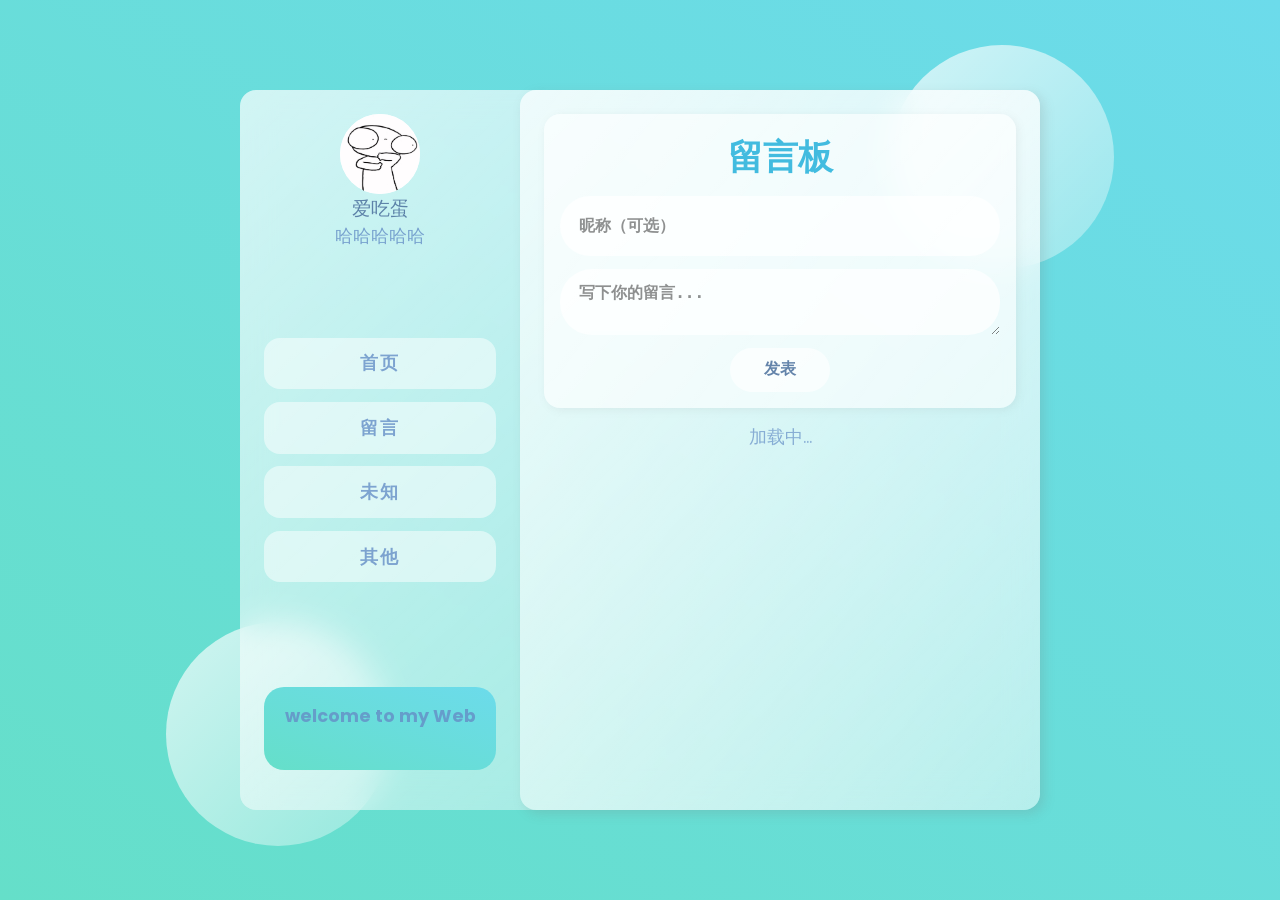
==== liuyanban.html @ 07715d7b "留言板 Supabase 版 - 支持多设备同时留言" ====
﻿<!--
  文件名：liuyanban.html
  描述：玻璃拟态风格留言板页面（Supabase 版，支持多设备同时留言）
  依赖：Google Fonts (Poppins)、liuyanban.css
-->
<!DOCTYPE html>
<html lang="en">
  <head>
    <meta charset="UTF-8" />
    <meta name="viewport" content="width=device-width, initial-scale=1.0" />
    <title>Glass Website</title>
    <!-- 引入 Google Fonts：Poppins 字体 -->
    <link
      href="https://fonts.googleapis.com/css2?family=Poppins:wght@400;500;700&display=swap"
      rel="stylesheet"
    />
    <!-- 引入自定义样式表 -->
    <link rel="stylesheet" href="./liuyanban.css" />
  </head>
  <body>
    <main>
      <section class="glass">
        <!-- ===== 左侧面板 ===== -->
        <div class="dashboard">
          <div class="user">
            <div class="pic">
              <div class="pic pic1"></div>
            </div>
            <h3>爱吃蛋</h3>
            <p>哈哈哈哈哈</p>
          </div>
          <div class="links">
            <div class="link"><h2>首页</h2></div>
            <div class="link"><h2>留言</h2></div>
            <div class="link"><h2>未知</h2></div>
            <div class="link"><h2>其他</h2></div>
          </div>
          <div class="pro">
            <h2>welcome to my Web</h2>
            <img src="" alt="" />
          </div>
        </div>

        <!-- ===== 右侧留言板 ===== -->
        <div class="liuyan">
          <div class="status">
            <h1>留言板</h1>
            <!-- 昵称输入框 -->
            <input type="text" id="nameInput" placeholder="昵称（可选）" />
            <!-- 留言内容输入框 -->
            <textarea id="messageInput" placeholder="写下你的留言..."></textarea>
            <!-- 发表按钮，点击触发 submitMessage() -->
            <button class="button" onclick="submitMessage()">发表</button>
          </div>

          <!-- 留言卡片列表 -->
          <div class="cards" id="messageList">
            <p style="text-align: center; color: #658ec6; opacity: 0.7">
              加载中...
            </p>
          </div>
        </div>
      </section>
    </main>

    <!-- 背景装饰圆 -->
    <div class="circle1"></div>
    <div class="circle2"></div>

    <!-- ===== Supabase SDK ===== -->
    <script src="https://cdn.jsdelivr.net/npm/@supabase/supabase-js@2"></script>

    <!-- ===== Supabase 留言板逻辑 ===== -->
    <script>
      // 初始化 Supabase 客户端
      const SUPABASE_URL = "https://nnjcekdsuscyrfwerasz.supabase.co";
      const SUPABASE_KEY =
        "sb_publishable_rrBS6fAYX-_ZwQ0h8wUcjg_K2_8CIY6";
      const db = supabase.createClient(SUPABASE_URL, SUPABASE_KEY);

      // ========================
      // 提交留言
      // ========================
      async function submitMessage() {
        const name =
          document.getElementById("nameInput").value.trim() || "匿名";
        const text = document.getElementById("messageInput").value.trim();

        // 校验：留言内容不能为空
        if (!text) {
          alert("留言内容不能为空！");
          return;
        }

        // 写入 Supabase 数据库
        const { error } = await db.from("messages").insert({ name, text });

        if (error) {
          alert("发表失败：" + error.message);
          return;
        }

        // 清空输入框 + 刷新列表
        document.getElementById("nameInput").value = "";
        document.getElementById("messageInput").value = "";
        await loadMessages();
      }

      // ========================
      // 渲染留言列表
      // ========================
      async function loadMessages() {
        const listEl = document.getElementById("messageList");

        // 从 Supabase 查询最新留言（按时间倒序）
        const { data: messages, error } = await db
          .from("messages")
          .select("*")
          .order("created_at", { ascending: false });

        if (error) {
          listEl.innerHTML =
            '<p style="text-align:center; color:#658ec6; opacity:0.7;">加载失败：' +
            error.message +
            "</p>";
          return;
        }

        if (!messages || messages.length === 0) {
          listEl.innerHTML =
            '<p style="text-align:center; color:#658ec6; opacity:0.7;">还没有留言，快来抢沙发吧！</p>';
          return;
        }

        // 动态生成留言卡片
        let html = "";
        messages.forEach((msg) => {
          const time = msg.created_at
            ? new Date(msg.created_at).toLocaleString("zh-CN")
            : "";
          html += `
            <div class="card">
              <div class="card-info">
                <h2>${msg.name}</h2>
                <p>${msg.text}</p>
                <small style="color:#999">${time}</small>
              </div>
            </div>
          `;
        });
        listEl.innerHTML = html;
      }

      // 页面加载时自动显示已有留言
      loadMessages();
    </script>
  </body>
</html>
---- liuyanban.css ----
* {
  margin: 0;
  padding: 0;
  box-sizing: border-box;
}

/* 字体与基础排版 */
h1 {
  color: #426696;
  font-weight: 600;
  font-size: clamp(1.8rem, 6vw, 3rem);
  opacity: 0.8;
  white-space: normal;
  word-wrap: break-word;
  overflow-wrap: break-word;
}

h2,
p {
  color: #658ec6;
  opacity: 0.8;
  font-size: clamp(0.9rem, 3vw, 1.1rem);
  text-align: center;
}

h3 {
  color: #426696;
  font-weight: 400;
  opacity: 0.8;
  font-size: clamp(1rem, 3.5vw, 1.2rem);
}

main {
  font-family: "Poppins", sans-serif;
  min-height: 100vh;
  background: linear-gradient(to right top, #65dfc9, #6cdbeb);
  display: flex;
  align-items: center;
  justify-content: center;
  padding: 1rem;
}

.glass {
  width: min(90%, 800px);
  height: min(80vh, 800px);
  max-height: 90vh;
  background: linear-gradient(
    to right bottom,
    rgba(255, 255, 255, 0.7),
    rgba(255, 255, 255, 0.3)
  );
  border-radius: 1rem;
  z-index: 2;
  backdrop-filter: blur(1rem);
  -webkit-backdrop-filter: blur(1rem);
  display: flex;
  overflow: visible;
  flex-direction: row;
  align-items: stretch;
}

/* 装饰圆圈 */
.circle1,
.circle2 {
  background: white;
  background: linear-gradient(
    to right bottom,
    rgba(255, 255, 255, 0.7),
    rgba(255, 255, 255, 0.3)
  );
  height: 14rem;
  width: 14rem;
  position: absolute;
  border-radius: 50%;
  pointer-events: none;
}

.circle1 {
  top: 5%;
  right: 13%;
}

.circle2 {
  bottom: 6%;
  left: 13%;
}

/* 左侧栏 */
.dashboard {
  flex: 0 0 35%;
  display: flex;
  flex-direction: column;
  align-items: center;
  justify-content: space-between;
  padding: 1.5rem;
  gap: 1.2rem;
}

.user {
  display: flex;
  flex-direction: column;
  align-items: center;
  text-align: center;
}

.user .pic {
  width: clamp(60px, 12vw, 80px);
  height: clamp(60px, 12vw, 80px);
  background-color: #fc8fee;
  border-radius: 50%;
  background-image: url(aichibi.jpg);
  background-repeat: no-repeat;
  background-position: center;
  background-size: cover;
  transition: transform 0.5s ease-out;
  transform-origin: center;
}

.user .pic:hover {
  transform: rotate(180deg);
}

.links {
  width: 100%;
  display: flex;
  flex-direction: column;
  gap: 0.8rem;
}

.link {
  display: flex;
  padding: 0.8rem 1rem;
  align-items: center;
  background: rgba(255, 255, 255, 0.5);
  border-radius: 1rem;
  cursor: pointer;
  transition: background 0.3s, transform 0.2s ease;
  justify-content: center;
  margin: 0;
  font-size: clamp(1rem, 4vw, 1.4rem);
  letter-spacing: 2px;
  text-align: center;
}

.link:hover {
  background: rgba(255, 255, 255, 0.7);
  transform: scale(1.05);
}

.link:active {
  transform: scale(0.98);
}

.pro {
  background: linear-gradient(to right top, #65dfc9, #6cdbeb);
  border-radius: 20px;
  color: white;
  padding: 1rem;
  width: 100%;
  text-align: center;
  margin-top: 1rem;
  margin-bottom: 1rem;
  font-size: clamp(0.8rem, 3vw, 1rem);
}

/* ====== 留言区 —— 改造为左侧栏风格 ====== */
.liuyan {
  flex: 1;
  padding: 1.5rem;
  display: flex;
  flex-direction: column;
  gap: 1rem;
  background: linear-gradient(
    to right bottom,
    rgba(255, 255, 255, 0.7),
    rgba(255, 255, 255, 0.3)
  );
  border-radius: 1rem;
  box-shadow: 4px 4px 12px rgba(122, 122, 122, 0.2);
  min-height: 0;
  height: 100%;
}

.status {
  display: flex;
  flex-direction: column;
  gap: 0.8rem;
  background: rgba(255, 255, 255, 0.6);
  border-radius: 1rem;
  padding: 1rem;
  width: 100%;
  box-shadow: 2px 2px 8px rgba(122, 122, 122, 0.1);
}

.status h1 {
  font-size: clamp(1.6rem, 5vw, 2.2rem);
  margin: 0;
  color: rgb(22, 171, 216);
  text-align: center;
}

.status input,
.status textarea {
  background: rgba(255, 255, 255, 0.9);
  border: none;
  width: 100%;
  padding: 0.9rem 1.2rem;
  border-radius: 2rem;
  color: #426096;
  font-weight: 600;
  opacity: 0.8;
  font-size: clamp(0.9rem, 3vw, 1rem);
  outline: none;
  resize: vertical;
  min-height: 60px;
}

.status input:focus,
.status textarea:focus {
  outline: none;
  box-shadow: 0 0 0 2px rgba(22, 171, 216, 0.5);
}

.button {
  background: rgba(255, 255, 255, 0.8);
  border: none;
  width: 100px;
  padding: 0.7rem 1rem;
  border-radius: 2rem;
  font-size: clamp(0.9rem, 3vw, 1rem);
  color: #426696;
  font-weight: 600;
  opacity: 0.8;
  cursor: pointer;
  transition: opacity 0.3s;
  align-self: center;
}

.button:hover {
  opacity: 1;
}

/* 动态留言列表 —— 使用卡片样式 */
.cards {
  flex: 1;
  overflow-y: auto;
  display: flex;
  flex-direction: column;
  gap: 1rem;
  padding: 0;
  min-height: 0;
  background: transparent; /* 不再加背景 */
}

.card {
  display: flex;
  flex-direction: column;
  background: rgba(255, 255, 255, 0.8);
  border-radius: 1rem;
  padding: 1rem;
  box-shadow: 2px 2px 8px rgba(122, 122, 122, 0.1);
  flex-shrink: 0;
  width: 100%;
}

.card-info h2 {
  font-size: clamp(1rem, 3.5vw, 1.2rem);
  margin: 0 0 0.5rem 0;
  color: #a0c4ff;
  text-align: center;
}

.card-info p {
  font-size: clamp(0.9rem, 3vw, 1rem);
  margin: 0;
  line-height: 1.5;
  text-align: center;
}

/* 📱 移动端适配 */
@media (max-width: 500px) {
  .glass {
    flex-direction: column;
    height: auto;
    min-height: 85vh;
    width: 95%;
    max-width: 98%;
    overflow: visible;
  }

  .dashboard,
  .liuyan {
    width: 100%;
    padding: 1.2rem;
  }

  .dashboard {
    min-height: auto;
    justify-content: flex-start;
    gap: 1rem;
  }

  .liuyan {
    min-height: 300px; /* 窄屏下保证最小高度 */
    height: auto;
  }

  .circle1,
  .circle2 {
    display: none;
  }

  .user .pic {
    width: 60px;
    height: 60px;
  }
}
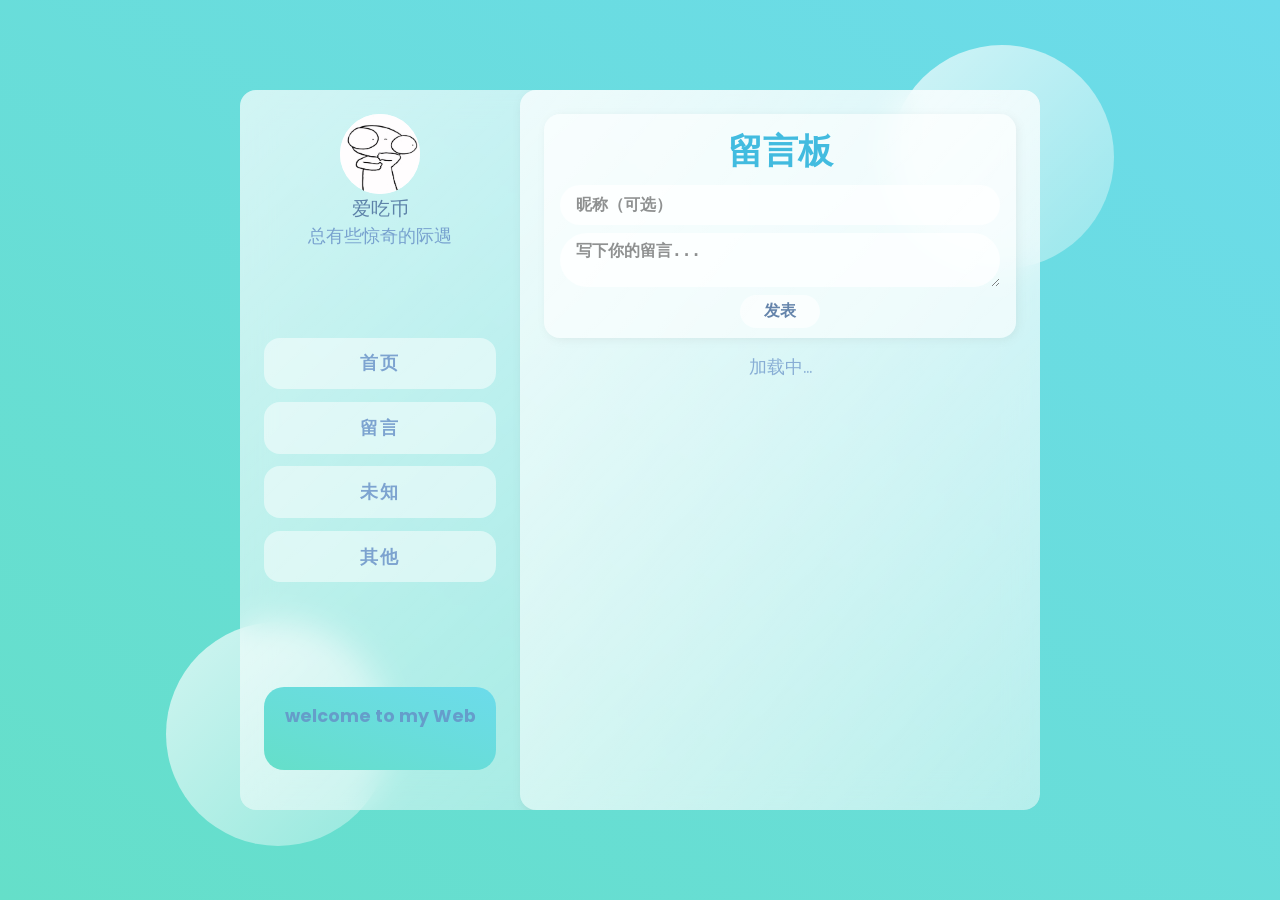
==== commit ab9835eb: "缩小输入区域，改昵称和签名文字" ====
--- a/liuyanban.html
+++ b/liuyanban.html
@@ -26,8 +26,8 @@
             <div class="pic">
               <div class="pic pic1"></div>
             </div>
-            <h3>爱吃蛋</h3>
-            <p>哈哈哈哈哈</p>
+            <h3>爱吃币</h3>
+            <p>总有些惊奇的际遇</p>
           </div>
           <div class="links">
             <div class="link"><h2>首页</h2></div>
--- a/liuyanban.css
+++ b/liuyanban.css
@@ -1,4 +1,4 @@
-* {
+﻿* {
   margin: 0;
   padding: 0;
   box-sizing: border-box;
@@ -33,6 +33,7 @@
 main {
   font-family: "Poppins", sans-serif;
   min-height: 100vh;
+  min-height: 100dvh;
   background: linear-gradient(to right top, #65dfc9, #6cdbeb);
   display: flex;
   align-items: center;
@@ -43,7 +44,9 @@
 .glass {
   width: min(90%, 800px);
   height: min(80vh, 800px);
+  height: min(80dvh, 800px);
   max-height: 90vh;
+  max-height: 90dvh;
   background: linear-gradient(
     to right bottom,
     rgba(255, 255, 255, 0.7),
@@ -54,7 +57,7 @@
   backdrop-filter: blur(1rem);
   -webkit-backdrop-filter: blur(1rem);
   display: flex;
-  overflow: visible;
+  overflow: hidden;
   flex-direction: row;
   align-items: stretch;
 }
@@ -163,7 +166,7 @@
   font-size: clamp(0.8rem, 3vw, 1rem);
 }
 
-/* ====== 留言区 —— 改造为左侧栏风格 ====== */
+/* ====== 留言区 ====== */
 .liuyan {
   flex: 1;
   padding: 1.5rem;
@@ -178,18 +181,19 @@
   border-radius: 1rem;
   box-shadow: 4px 4px 12px rgba(122, 122, 122, 0.2);
   min-height: 0;
-  height: 100%;
+  overflow: hidden;
 }
 
 .status {
   display: flex;
   flex-direction: column;
-  gap: 0.8rem;
+  gap: 0.5rem;
   background: rgba(255, 255, 255, 0.6);
   border-radius: 1rem;
-  padding: 1rem;
+  padding: 0.6rem 1rem;
   width: 100%;
   box-shadow: 2px 2px 8px rgba(122, 122, 122, 0.1);
+  flex-shrink: 0;
 }
 
 .status h1 {
@@ -204,7 +208,7 @@
   background: rgba(255, 255, 255, 0.9);
   border: none;
   width: 100%;
-  padding: 0.9rem 1.2rem;
+  padding: 0.5rem 1rem;
   border-radius: 2rem;
   color: #426096;
   font-weight: 600;
@@ -212,7 +216,7 @@
   font-size: clamp(0.9rem, 3vw, 1rem);
   outline: none;
   resize: vertical;
-  min-height: 60px;
+  min-height: 40px;
 }
 
 .status input:focus,
@@ -224,8 +228,7 @@
 .button {
   background: rgba(255, 255, 255, 0.8);
   border: none;
-  width: 100px;
-  padding: 0.7rem 1rem;
+  width: 80px; padding: 0.4rem 0.8rem;
   border-radius: 2rem;
   font-size: clamp(0.9rem, 3vw, 1rem);
   color: #426696;
@@ -249,7 +252,7 @@
   gap: 1rem;
   padding: 0;
   min-height: 0;
-  background: transparent; /* 不再加背景 */
+  background: transparent;
 }
 
 .card {
@@ -277,32 +280,55 @@
   text-align: center;
 }
 
-/* 📱 移动端适配 */
-@media (max-width: 500px) {
+/* 📱 竖屏/移动端适配 */
+@media (max-width: 600px) {
   .glass {
     flex-direction: column;
-    height: auto;
-    min-height: 85vh;
-    width: 95%;
-    max-width: 98%;
-    overflow: visible;
-  }
-
-  .dashboard,
+    height: 100vh;
+    height: 100dvh;
+    max-height: 100vh;
+    max-height: 100dvh;
+    width: 100%;
+    max-width: 100%;
+    border-radius: 0;
+  }
+
+  .dashboard {
+    flex: 0 0 auto;
+    flex-shrink: 0;
+    width: 100%;
+    padding: 1rem 1.2rem;
+    gap: 0.5rem;
+  }
+
+  .dashboard .links {
+    flex-direction: row;
+    flex-wrap: wrap;
+    justify-content: center;
+    gap: 0.5rem;
+  }
+
+  .dashboard .link {
+    flex: 0 0 auto;
+    padding: 0.5rem 1rem;
+    font-size: 0.95rem;
+  }
+
+  .dashboard .pro {
+    display: none;
+  }
+
   .liuyan {
-    width: 100%;
-    padding: 1.2rem;
-  }
-
-  .dashboard {
-    min-height: auto;
-    justify-content: flex-start;
-    gap: 1rem;
-  }
-
-  .liuyan {
-    min-height: 300px; /* 窄屏下保证最小高度 */
-    height: auto;
+    flex: 1;
+    min-height: 0;
+    overflow: hidden;
+    border-radius: 1rem 1rem 0 0;
+  }
+
+  .cards {
+    flex: 1;
+    min-height: 0;
+    overflow-y: auto;
   }
 
   .circle1,
@@ -311,7 +337,7 @@
   }
 
   .user .pic {
-    width: 60px;
-    height: 60px;
-  }
-}
+    width: 50px;
+    height: 50px;
+  }
+}
